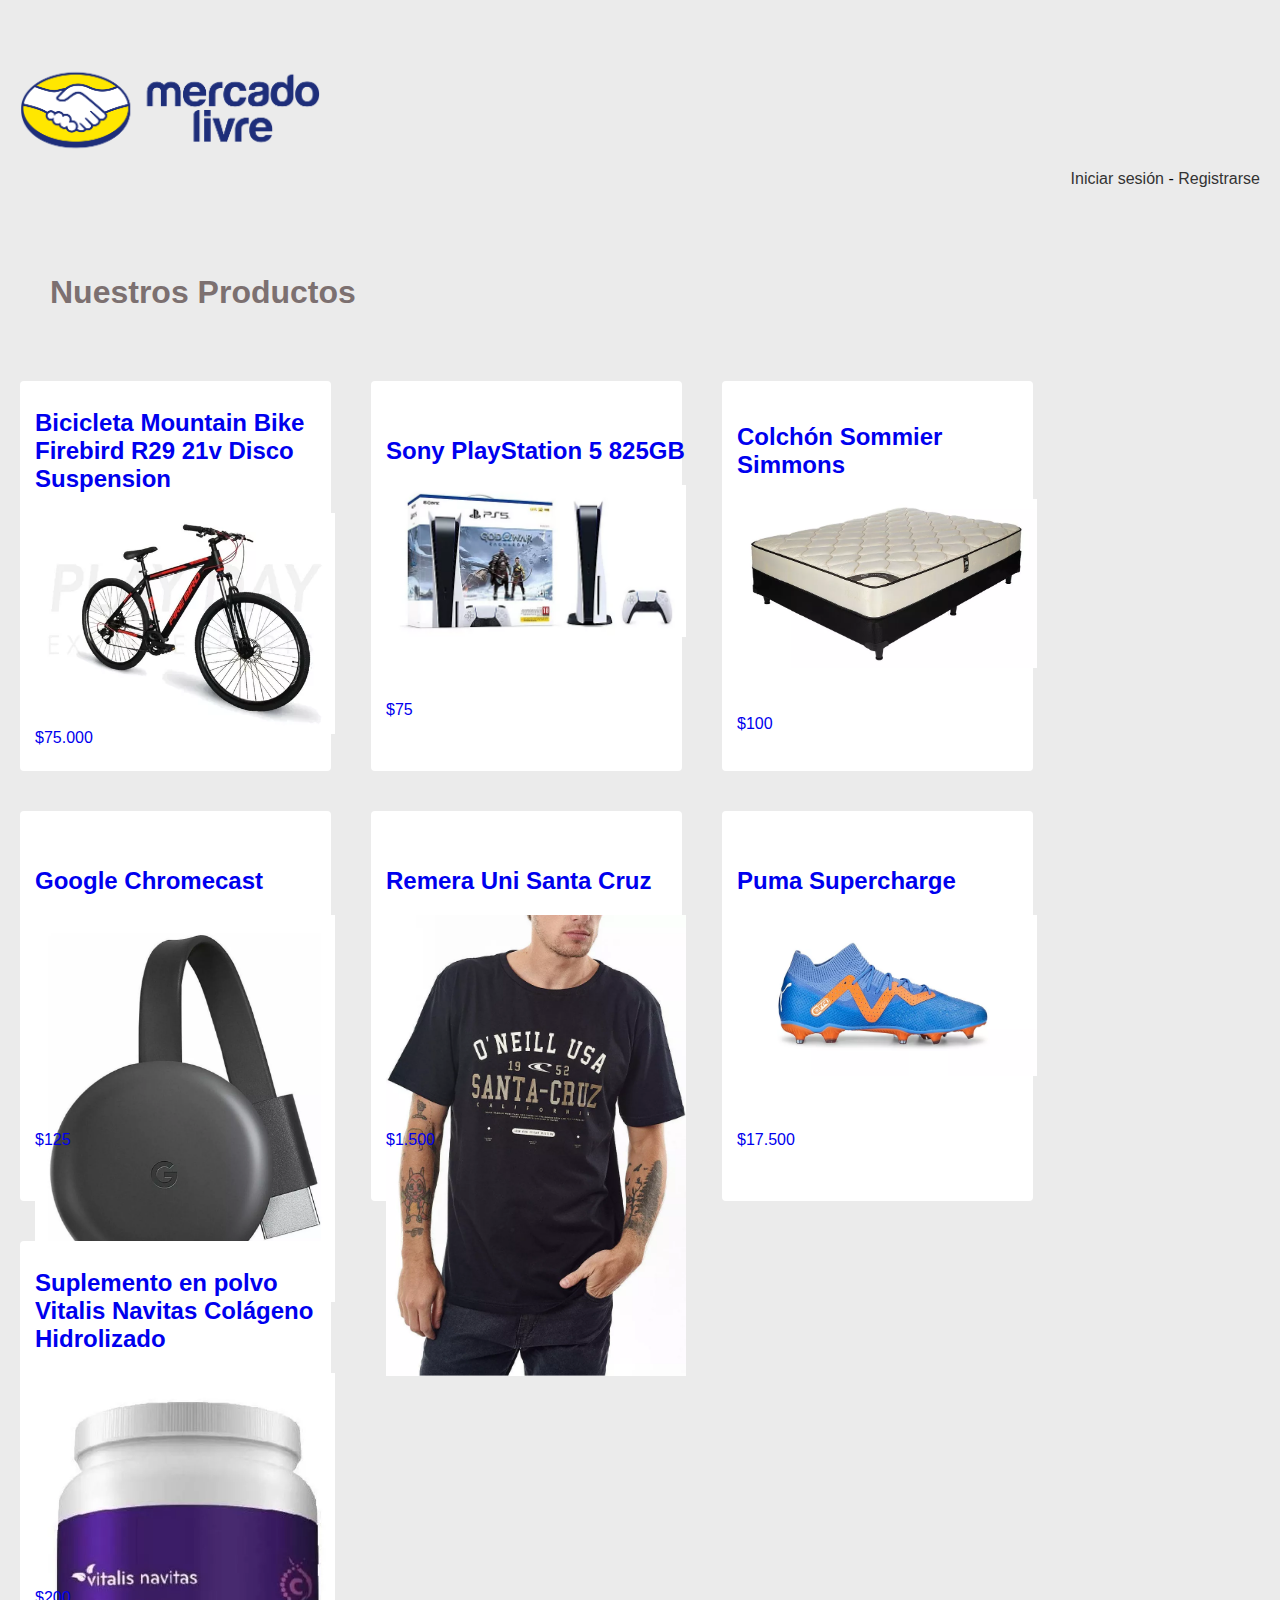
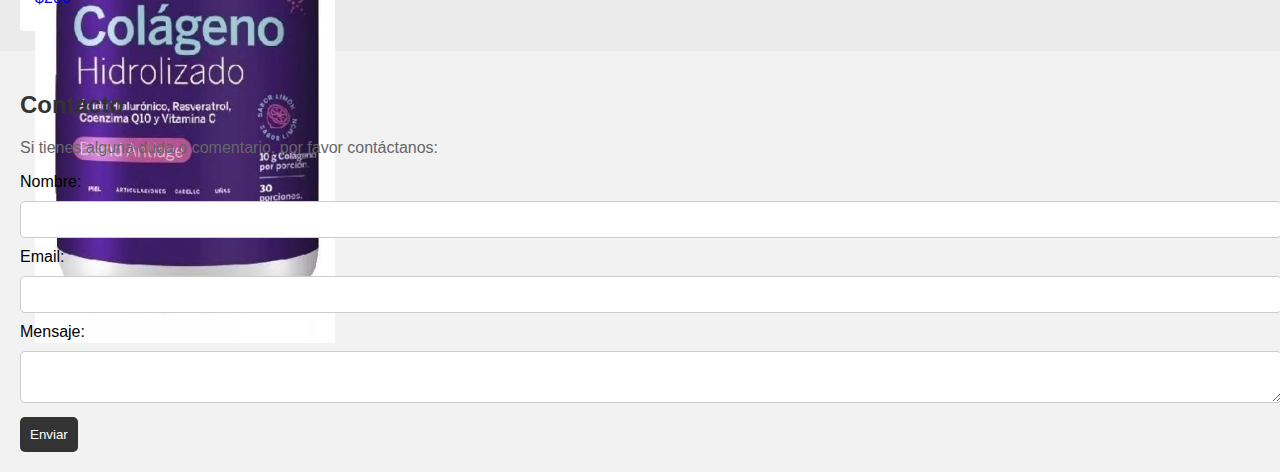
==== tp-N°1/index.html @ 8b9e26d4 "Se realizo el maquetado en html del sitio y se comenzo la migracion de estilos a la respectiva hoja " ====
<!DOCTYPE html>
<html>

<head>
    <title>Merkdo Livre</title>
    <link rel="stylesheet" href="style.css">
</head>

<body>
    <header>
        <div class="logo-container">
            <a href="index.html"><img width="300px" src="./images/logo.png" alt="Logo de mercado livre" /></a>

        </div>
        <div class="menu-header-container">
            <p>
                <a href="login.html">Iniciar sesión</a> - <a href="register.html">Registrarse</a>

            </p>

        </div>
    </header>
    <main>
        <h1>Nuestros Productos</h1>
        

<section class="products">

    <div class="product-container">
        <a href="product-detail.html">
            <h2>Bicicleta Mountain Bike Firebird R29 21v Disco Suspension</h2>
            <div class="img-container">
                <img src="./images/bicicleta.jpg" alt="Imagen del producto 1" />

            </div>
            <p>$75.000</p>
        </a>

    </div>


    <div class="product-container">

        <a href="product-detail.html">
            <h2>
                Sony PlayStation 5 825GB </h2>
            <div class="img-container">
                <img src="./images/producto2.jpg" alt="Imagen del producto 2" />

            </div>
            <p>$75</p>
        </a>

    </div>


    <div class="product-container">

        <a href="product-detail.html">
            <h2>Colchón Sommier Simmons</h2>
            <div class="img-container">
                <img src="./images/producto3.jpg" alt="Imagen del producto 3" />

            </div>
            <p>$100</p>
        </a>
    </div>


    <div class="product-container">
        <a href="product-detail.html">
            <h2>Google Chromecast </h2>
            <div class="img-container">
                <img src="./images/producto4.jpg" alt="Imagen del producto 4" />

            </div>
            <p>$125</p>
        </a>

    </div>




    <div class="product-container">
        <a href="product-detail.html">
            <h2>Remera Uni Santa Cruz</h2>
            <div class="img-container">
                <img src="./images/producto5.jpg" alt="Imagen del producto 5" />

            </div>
            <p>$1.500</p>
        </a>

    </div>


    <div class="product-container">

        <a href="product-detail.html">
            <h2>Puma Supercharge</h2>
            <div class="img-container">
                <img src="./images/producto6.jpg" alt="Imagen del producto 6" />

            </div>
            <p>$17.500</p>
        </a>
    </div>


    <div class="product-container">

        <a href="product-detail.html">
            <h2>Suplemento en polvo Vitalis Navitas Colágeno Hidrolizado</h2>
            <div class="img-container">
                <img src="./images/producto7.jpg" alt="Imagen del producto 7" />

            </div>
            <p>$200</p>
        </a>
    </div>
</section>
            


    
    </main>
    <section class="contact-section">
        <h2>Contacto</h2>
        <p>Si tienes alguna duda o comentario, por favor contáctanos:</p>
        <form>
            <label for="nombre">Nombre:</label>
            <input type="text" id="nombre" name="nombre">

            <label for="email">Email:</label>
            <input type="email" id="email" name="email">

            <label for="mensaje">Mensaje:</label>
            <textarea id="mensaje" name="mensaje"></textarea>

            <button type="submit">Enviar</button>
        </form>
    </section>

</body>

</html>
---- tp-N°1/style.css ----
body {
    font-family: Arial, sans-serif;
    margin: 0;
    padding: 0;
    background-color: #ebebeb;
}

header {
    display: flex;
    align-items: flex-end;
    justify-content: space-between;
    padding: 20px;
}
header a{
    text-decoration: none;
    color: #333;
}
header a:hover{
    color: #7c7070;
    text-decoration: underline;
}

h1{
    margin: 50px;
    color: #7c7070;

}
.img-container {
    width: 300px; /* Establece el ancho deseado */
    height: 200px; /* Establece la altura deseada */
    object-fit: cover;
}

.img-container img {
    max-width: 100%; /* La imagen se ajustará proporcionalmente dentro del contenedor sin deformarse */
    height: auto; /* La altura se ajustará automáticamente según el ancho de la imagen */
}

.products{
    display: flex;
    flex-direction: row;
    flex-wrap: wrap;
}

.product-container{
    
    width: 281px;
    margin: 20px;
    padding: 15px;
    height: 360px;
    background: white;
    border-radius: 4px;
    display: flex;
    align-items: center;
}

.product-container a{
    text-decoration: none;
}

.product-container:hover{
    box-shadow: 10px 10px 17px 0px rgba(0,0,0,0.18);
}
.contact-section {
    background-color: #f2f2f2;
    padding: 20px;
}

.contact-section h2 {
    color: #333;
}

.contact-section p {
    color: #666;
}

.contact-section label {
    display: block;
    margin-bottom: 10px;
}

.contact-section input,
.contact-section textarea {
    width: 100%;
    padding: 10px;
    border: 1px solid #ccc;
    border-radius: 5px;
    margin-bottom: 10px;
}

.contact-section button {
    background-color: #333;
    color: #fff;
    padding: 10px;
    border: none;
    border-radius: 5px;
}
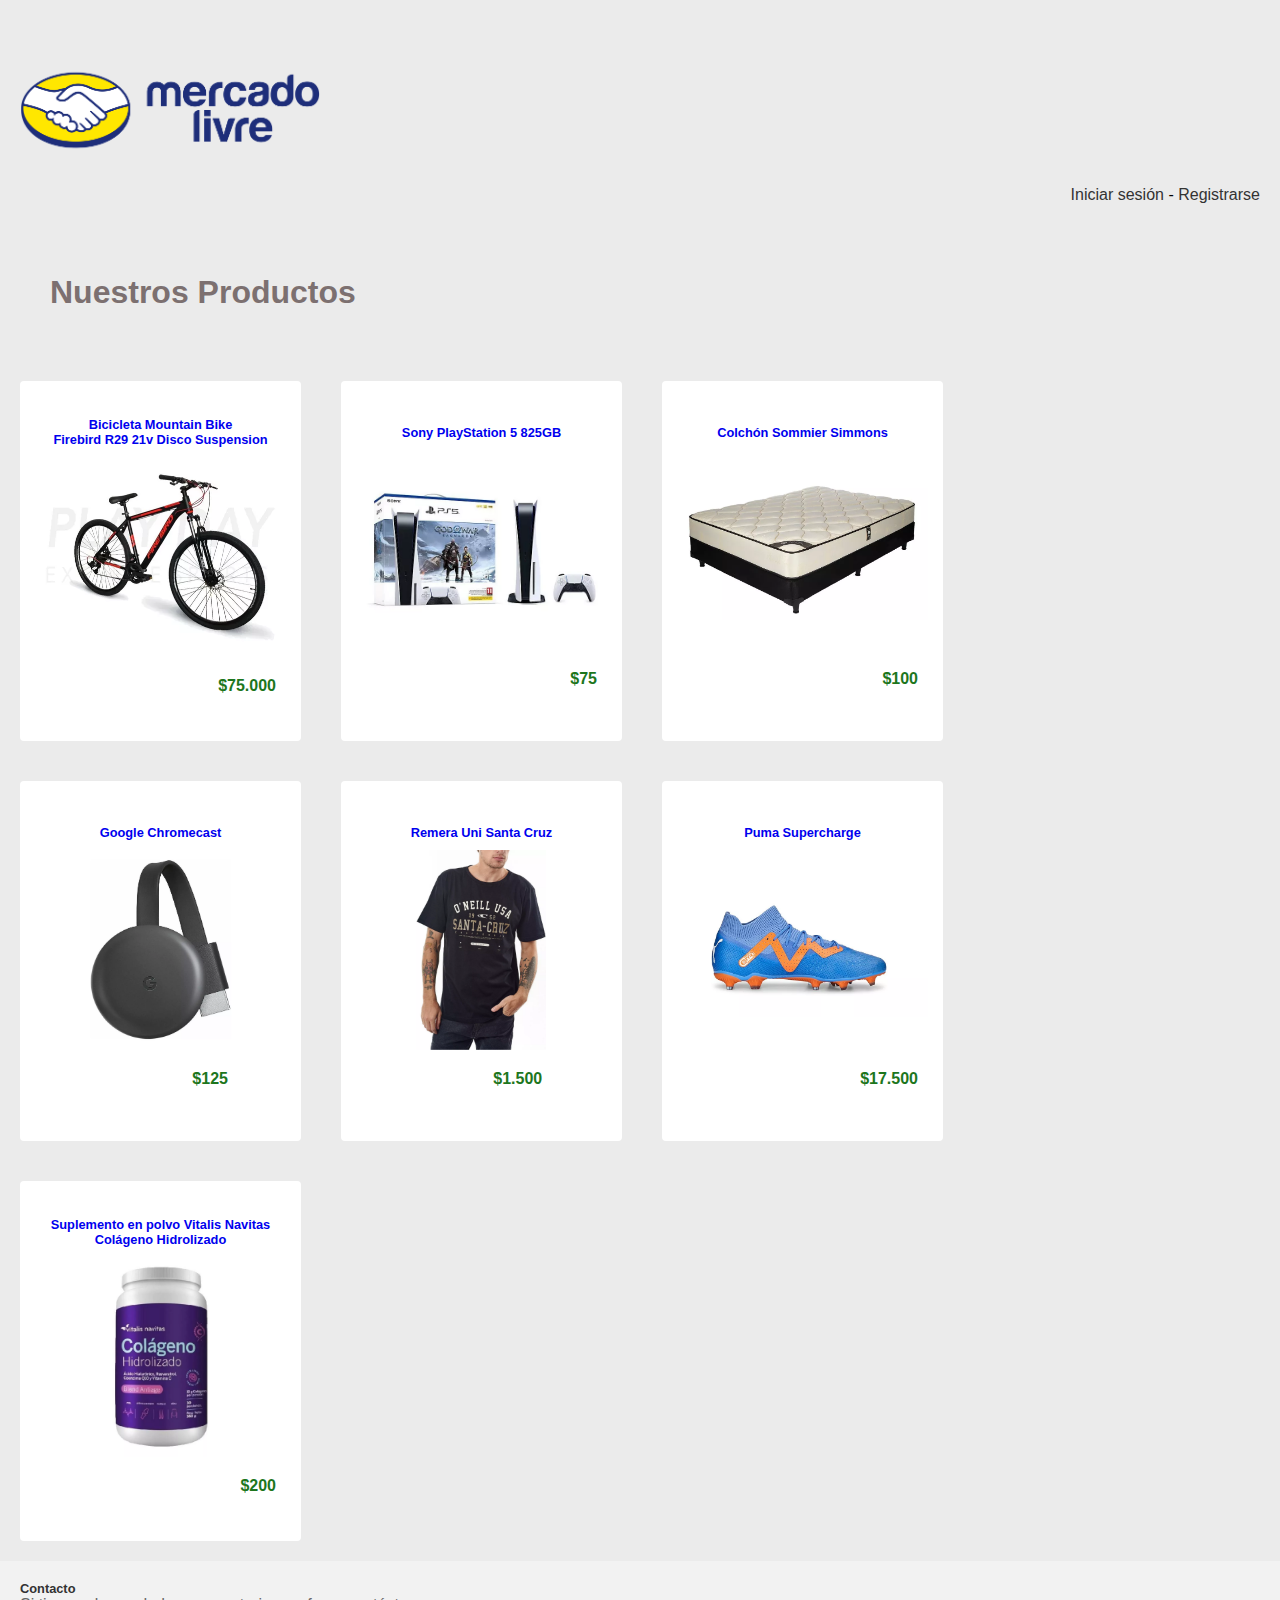
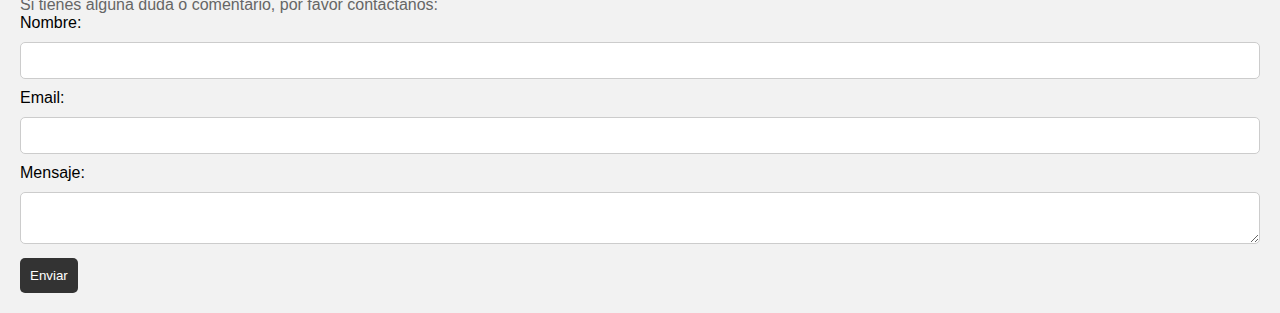
==== commit e27ce9da: "se creo el readme, se agregaron estilos a la home para acomodar las imaganes." ====
--- a/tp-N°1/index.html
+++ b/tp-N°1/index.html
@@ -28,12 +28,12 @@
 
     <div class="product-container">
         <a href="product-detail.html">
-            <h2>Bicicleta Mountain Bike Firebird R29 21v Disco Suspension</h2>
+            <h2>Bicicleta Mountain Bike <br> Firebird R29 21v Disco Suspension</h2>
             <div class="img-container">
                 <img src="./images/bicicleta.jpg" alt="Imagen del producto 1" />
 
             </div>
-            <p>$75.000</p>
+            <p class="price">$75.000</p>
         </a>
 
     </div>
@@ -48,7 +48,7 @@
                 <img src="./images/producto2.jpg" alt="Imagen del producto 2" />
 
             </div>
-            <p>$75</p>
+            <p class="price">$75</p>
         </a>
 
     </div>
@@ -62,7 +62,7 @@
                 <img src="./images/producto3.jpg" alt="Imagen del producto 3" />
 
             </div>
-            <p>$100</p>
+            <p class="price">$100</p>
         </a>
     </div>
 
@@ -74,7 +74,7 @@
                 <img src="./images/producto4.jpg" alt="Imagen del producto 4" />
 
             </div>
-            <p>$125</p>
+            <p class="price">$125</p>
         </a>
 
     </div>
@@ -89,7 +89,7 @@
                 <img src="./images/producto5.jpg" alt="Imagen del producto 5" />
 
             </div>
-            <p>$1.500</p>
+            <p class="price">$1.500</p>
         </a>
 
     </div>
@@ -103,7 +103,7 @@
                 <img src="./images/producto6.jpg" alt="Imagen del producto 6" />
 
             </div>
-            <p>$17.500</p>
+            <p class="price">$17.500</p>
         </a>
     </div>
 
@@ -116,7 +116,7 @@
                 <img src="./images/producto7.jpg" alt="Imagen del producto 7" />
 
             </div>
-            <p>$200</p>
+            <p class="price">$200</p>
         </a>
     </div>
 </section>
--- a/tp-N°1/style.css
+++ b/tp-N°1/style.css
@@ -1,3 +1,8 @@
+*{
+    padding: 0;
+    margin: 0;
+    box-sizing: border-box;
+}
 body {
     font-family: Arial, sans-serif;
     margin: 0;
@@ -25,15 +30,22 @@
     color: #7c7070;
 
 }
+
+h2{
+    font-size: 80%;
+}
 .img-container {
-    width: 300px; /* Establece el ancho deseado */
     height: 200px; /* Establece la altura deseada */
-    object-fit: cover;
+    justify-content: center;
+    display: flex;
+    
+    margin: 10px 0 10px 0;
+
 }
 
 .img-container img {
-    max-width: 100%; /* La imagen se ajustará proporcionalmente dentro del contenedor sin deformarse */
-    height: auto; /* La altura se ajustará automáticamente según el ancho de la imagen */
+    object-fit: contain;   /* Lo que hace object-fit es ajustar proporcionalmente la imagen a su contendeor; */
+    width: 100%;
 }
 
 .products{
@@ -43,7 +55,7 @@
 }
 
 .product-container{
-    
+    justify-content: center;
     width: 281px;
     margin: 20px;
     padding: 15px;
@@ -56,6 +68,16 @@
 
 .product-container a{
     text-decoration: none;
+}
+.product-container h2{
+    text-align: center;
+}
+
+.price{
+    color: rgb(29, 118, 29);
+    font-weight: 700;
+    text-align: end;
+    padding: 10px;
 }
 
 .product-container:hover{
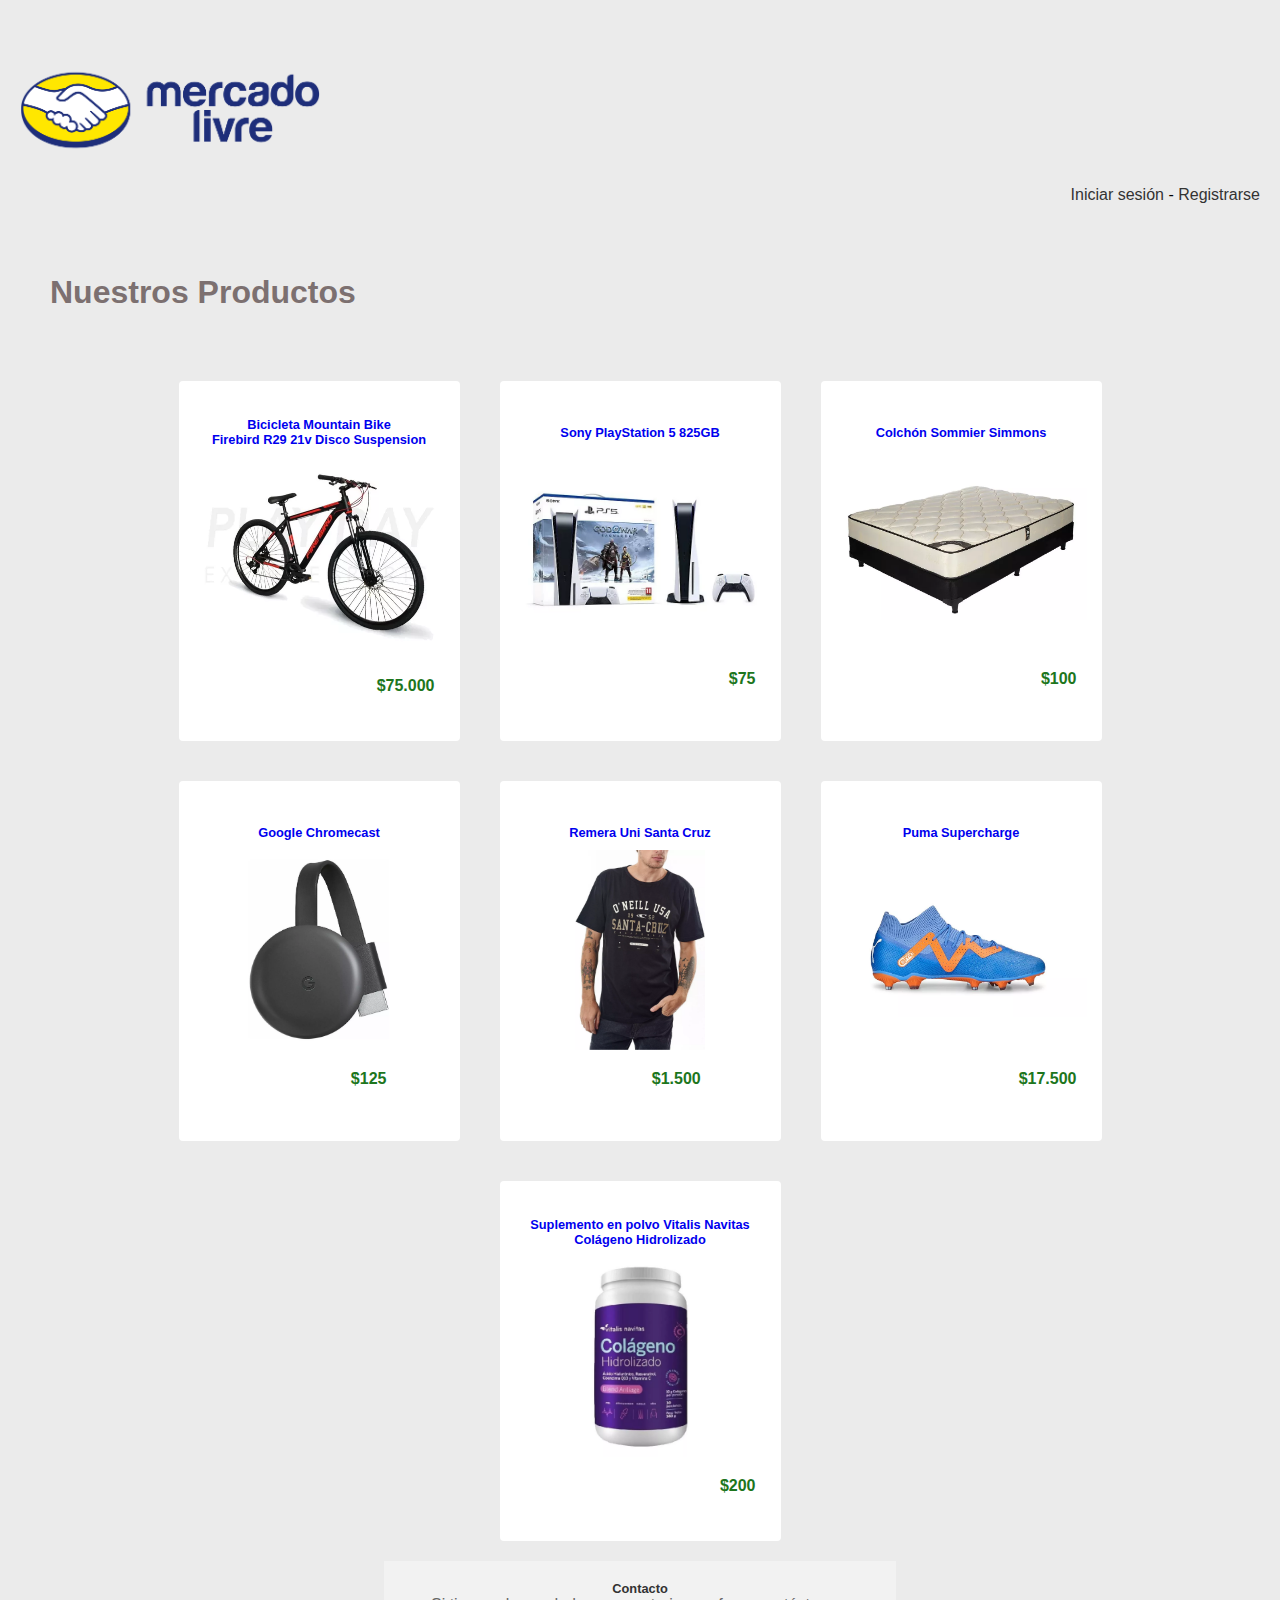
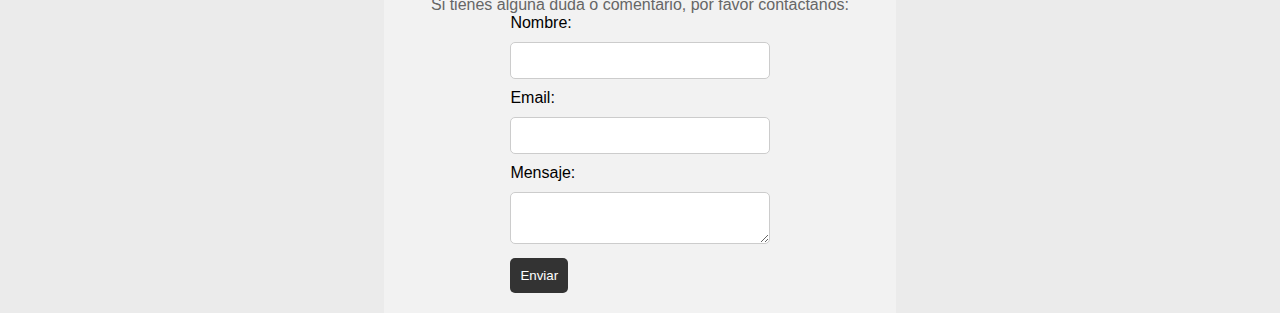
==== commit 057ba091: "se agregaron estilos a todas las paginas y se corrigieron rutas, es un proyecto basico para cumplir " ====
--- a/tp-N°1/index.html
+++ b/tp-N°1/index.html
@@ -3,7 +3,7 @@
 
 <head>
     <title>Merkdo Livre</title>
-    <link rel="stylesheet" href="style.css">
+    <link rel="stylesheet" href="./public/css/style.css">
 </head>
 
 <body>
@@ -14,7 +14,7 @@
         </div>
         <div class="menu-header-container">
             <p>
-                <a href="login.html">Iniciar sesión</a> - <a href="register.html">Registrarse</a>
+                <a href="./views/login.html">Iniciar sesión</a> - <a href="./views/register.html">Registrarse</a>
 
             </p>
 
@@ -27,7 +27,7 @@
 <section class="products">
 
     <div class="product-container">
-        <a href="product-detail.html">
+        <a href="./views/product-detail.html">
             <h2>Bicicleta Mountain Bike <br> Firebird R29 21v Disco Suspension</h2>
             <div class="img-container">
                 <img src="./images/bicicleta.jpg" alt="Imagen del producto 1" />
@@ -41,7 +41,7 @@
 
     <div class="product-container">
 
-        <a href="product-detail.html">
+        <a href="./views/product-detail.html">
             <h2>
                 Sony PlayStation 5 825GB </h2>
             <div class="img-container">
@@ -56,7 +56,7 @@
 
     <div class="product-container">
 
-        <a href="product-detail.html">
+        <a href="./views/product-detail.html">
             <h2>Colchón Sommier Simmons</h2>
             <div class="img-container">
                 <img src="./images/producto3.jpg" alt="Imagen del producto 3" />
@@ -68,7 +68,7 @@
 
 
     <div class="product-container">
-        <a href="product-detail.html">
+        <a href="./views/product-detail.html">
             <h2>Google Chromecast </h2>
             <div class="img-container">
                 <img src="./images/producto4.jpg" alt="Imagen del producto 4" />
@@ -83,7 +83,7 @@
 
 
     <div class="product-container">
-        <a href="product-detail.html">
+        <a href="./views/product-detail.html">
             <h2>Remera Uni Santa Cruz</h2>
             <div class="img-container">
                 <img src="./images/producto5.jpg" alt="Imagen del producto 5" />
@@ -97,7 +97,7 @@
 
     <div class="product-container">
 
-        <a href="product-detail.html">
+        <a href="./views/product-detail.html">
             <h2>Puma Supercharge</h2>
             <div class="img-container">
                 <img src="./images/producto6.jpg" alt="Imagen del producto 6" />
@@ -110,7 +110,7 @@
 
     <div class="product-container">
 
-        <a href="product-detail.html">
+        <a href="./views/product-detail.html">
             <h2>Suplemento en polvo Vitalis Navitas Colágeno Hidrolizado</h2>
             <div class="img-container">
                 <img src="./images/producto7.jpg" alt="Imagen del producto 7" />
--- a/tp-N°1/public/css/style.css
+++ b/tp-N°1/public/css/style.css
@@ -0,0 +1,140 @@
+* {
+    padding: 0;
+    margin: 0;
+    box-sizing: border-box;
+}
+
+/* Estilos para la home  */
+
+body {
+    font-family: sans-serif;
+    margin: 0;
+    padding: 0;
+    background-color: #ebebeb;
+}
+
+header {
+    display: flex;
+    align-items: flex-end;
+    justify-content: space-between;
+    padding: 20px;
+}
+
+header a {
+    text-decoration: none;
+    color: #333;
+}
+
+header a:hover {
+    color: #7c7070;
+    text-decoration: underline;
+}
+
+h1 {
+    margin: 50px;
+    color: #7c7070;
+    font-family: sans-serif;
+
+}
+
+h2 {
+    font-size: 80%;
+    font-family: sans-serif;
+}
+
+.img-container {
+    height: 200px;
+    /* Establece la altura deseada */
+    justify-content: center;
+    display: flex;
+
+    margin: 10px 0 10px 0;
+
+}
+
+.img-container img {
+    object-fit: contain;
+    /* Lo que hace object-fit es ajustar proporcionalmente la imagen a su contendeor; */
+    width: 100%;
+}
+
+.products {
+    display: flex;
+    flex-direction: row;
+    flex-wrap: wrap;
+    justify-content: center;
+}
+
+.product-container {
+    justify-content: center;
+    width: 281px;
+    margin: 20px;
+    padding: 15px;
+    height: 360px;
+    background: white;
+    border-radius: 4px;
+    display: flex;
+    align-items: center;
+}
+
+.product-container a {
+    text-decoration: none;
+}
+
+.product-container h2 {
+    text-align: center;
+}
+
+.price {
+    color: rgb(29, 118, 29);
+    font-weight: 700;
+    text-align: end;
+    padding: 10px;
+}
+
+.product-container:hover {
+    box-shadow: 10px 10px 17px 0px rgba(0, 0, 0, 0.18);
+}
+
+.contact-section {
+    background-color: #f2f2f2;
+    padding: 20px;
+    width: 40%;
+    display: flex;
+    flex-direction: column;
+    margin-left: 30%;
+    align-items: center;
+}
+
+.contact-section h2 {
+    color: #333;
+}
+
+.contact-section p {
+    color: #666;
+}
+
+.contact-section label {
+    display: block;
+    margin-bottom: 10px;
+}
+
+.contact-section input,
+.contact-section textarea {
+    width: 100%;
+    padding: 10px;
+    border: 1px solid #ccc;
+    border-radius: 5px;
+    margin-bottom: 10px;
+}
+
+.contact-section button {
+    background-color: #333;
+    color: #fff;
+    padding: 10px;
+    border: none;
+    border-radius: 5px;
+}
+
+
+
